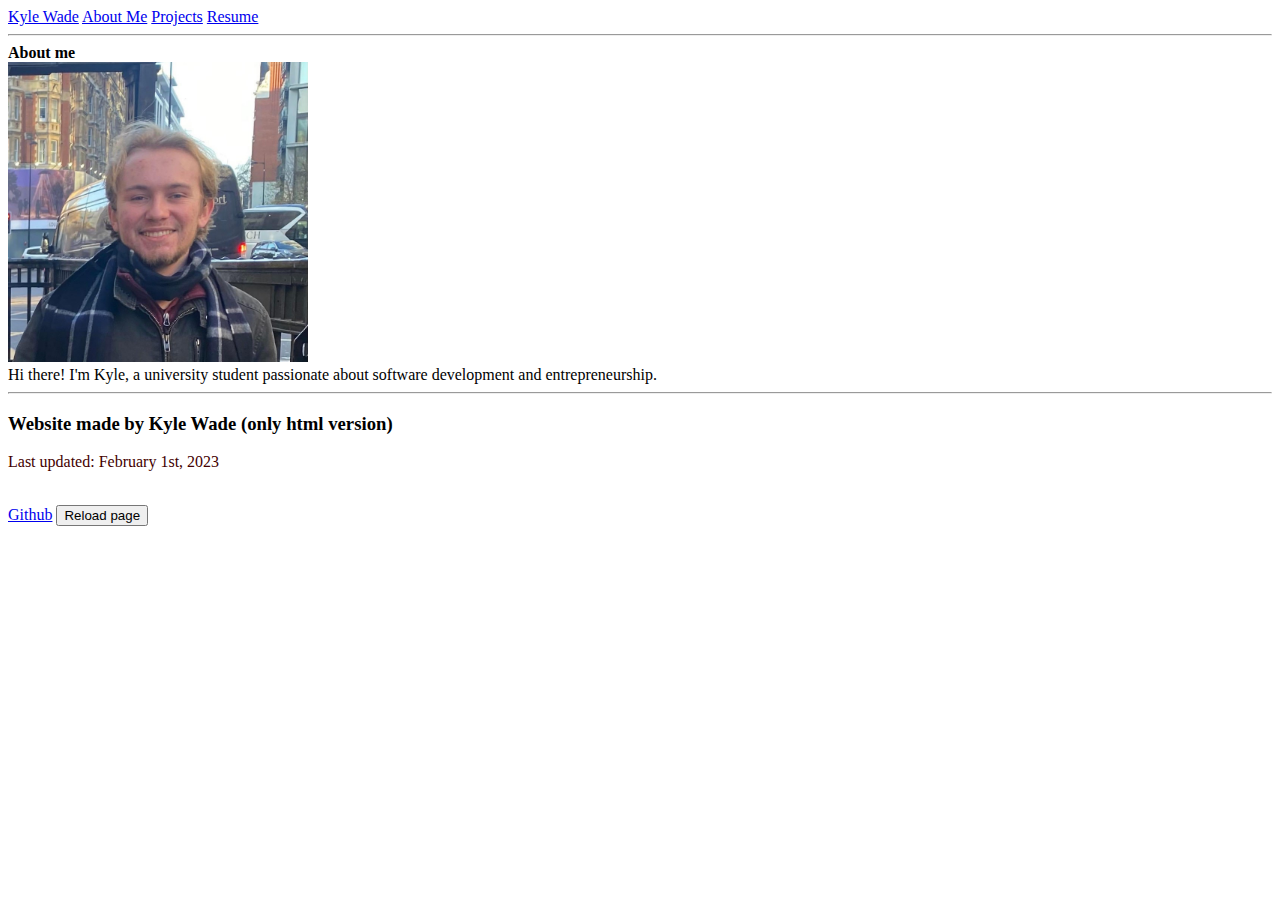
==== about-me.html @ 48b8329c "Included a bunch of elements" ====
<!DOCTYPE html>
<html lang="en">
  <head>
    <meta charset="utf-8" />
    <meta name="description" content="Kyle Wade Website" />
    <meta name="keywords" content="HTML, CSS, JavaScript" />
    <meta name="author" content="Kyle Wade" />
    <meta name="viewport" content="width=device-width, initial-scale=1.0" />
    <link href="../images/favicon.ico" rel="icon" />
    <style>
      h1 {
        color: black;
      }
      h2 {
        color: darkred;
      }
      p {
        color: rgb(67, 0, 0);
      }
    </style>
    <title>Kyle Wade's Website</title>
  </head>
  <body>
    <header>
      <section id="user-info-component">
        <div id="user-info" style="display: none">
          <nav>
            <a href="index.html">Kyle Wade</a>
            <a href="about-me.html">About Me</a>
            <a href="projects.html">Projects</a>
            <a href="https://kyle1373.github.io/kyle-wade-resume/">Resume</a>
          </nav>
          <hr />
        </div>
        <script>
          document.getElementById("user-info").style.display = "block";
        </script>
        <noscript class="error"
          >Error: JavaScript is disabled or blocked.</noscript
        >
      </section>
      <strong>
        About me
      </strong>
    </header>
    <main>
      <img
        src="images/kyle-wade-pfp.png"
        alt="Kyle Wade"
        width="300"
        height="300"
      />
      <aside>
        Hi there! I'm Kyle, a university student passionate about software
        development and entrepreneurship.
      </aside>
    </main>
  </body>
  <footer>
    <span>
      <hr />
      <h3>Website made by Kyle Wade (only html version)</h3>
      <p>Last updated: February 1st, 2023</p>
      <br />
      <a href="https://github.com/kyle1373">Github</a>
      <button onclick="location.reload();">Reload page</button>
    </span>
  </footer>
</html>
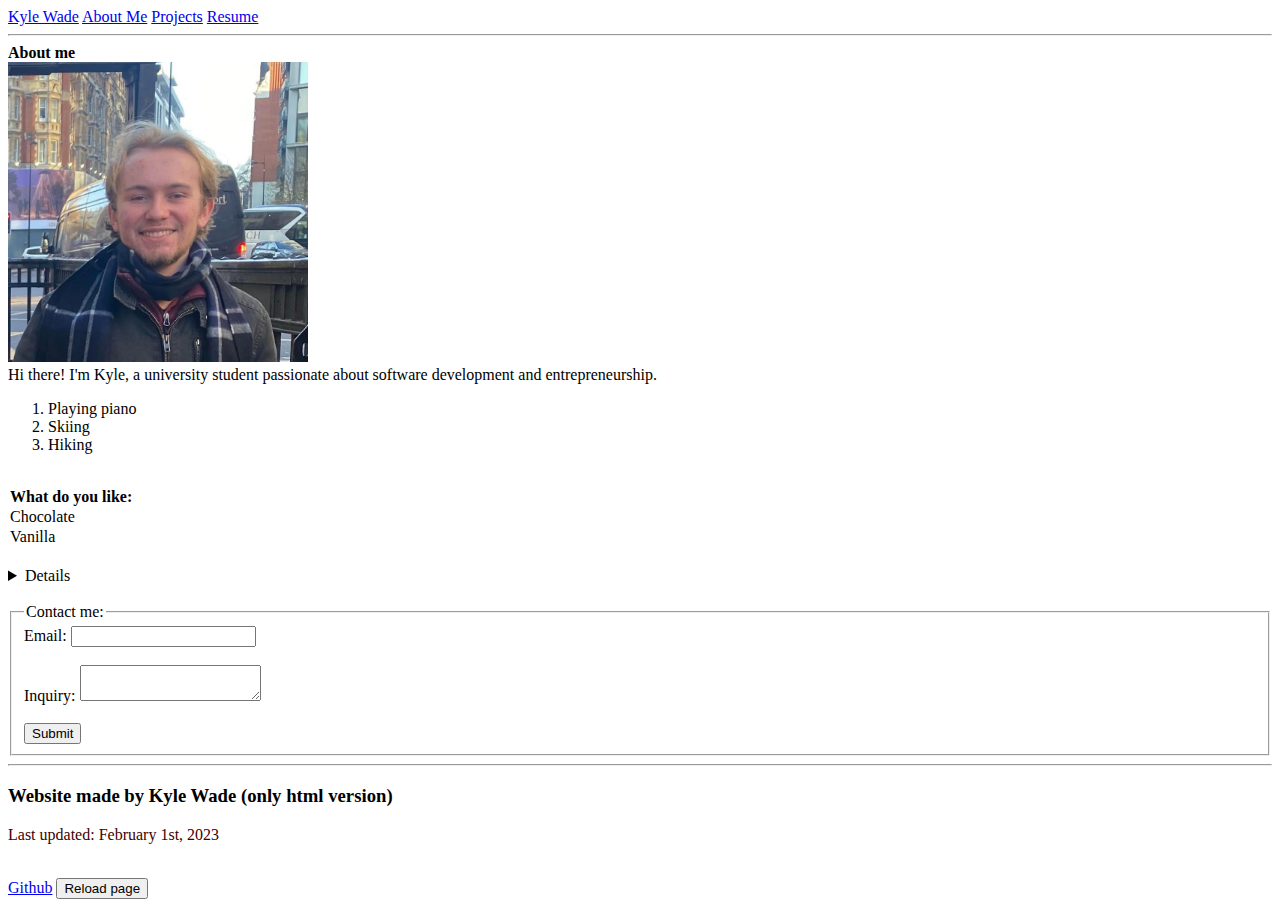
==== commit 7d6de023: "hw2 finished" ====
--- a/about-me.html
+++ b/about-me.html
@@ -39,9 +39,7 @@
           >Error: JavaScript is disabled or blocked.</noscript
         >
       </section>
-      <strong>
-        About me
-      </strong>
+      <strong> About me </strong>
     </header>
     <main>
       <img
@@ -54,6 +52,39 @@
         Hi there! I'm Kyle, a university student passionate about software
         development and entrepreneurship.
       </aside>
+      <ol>
+        <li>Playing piano</li>
+        <li>Skiing</li>
+        <li>Hiking</li>
+      </ol>
+      <br />
+      <optgroup label="What do you like:">
+        <option>Chocolate</option>
+        <option>Vanilla</option>
+      </optgroup>
+      <br />
+      <details>I am a vanilla enjoyer :)</details>
+      <br />
+      <form>
+        <fieldset>
+          <legend>Contact me:</legend>
+          <datalist id="contact-preferences">
+            <select value="Freelance"></select>
+            <select value="Work"></select>
+            <select value="Other"></select>
+          </datalist>
+
+          <label for="email">Email:</label>
+          <input type="email" />
+          <br />
+          <br />
+          <label for="inquiry">Inquiry:</label>
+          <textarea title="inquiry"></textarea>
+          <br />
+          <br />
+          <input type="submit" value="Submit" />
+        </fieldset>
+      </form>
     </main>
   </body>
   <footer>
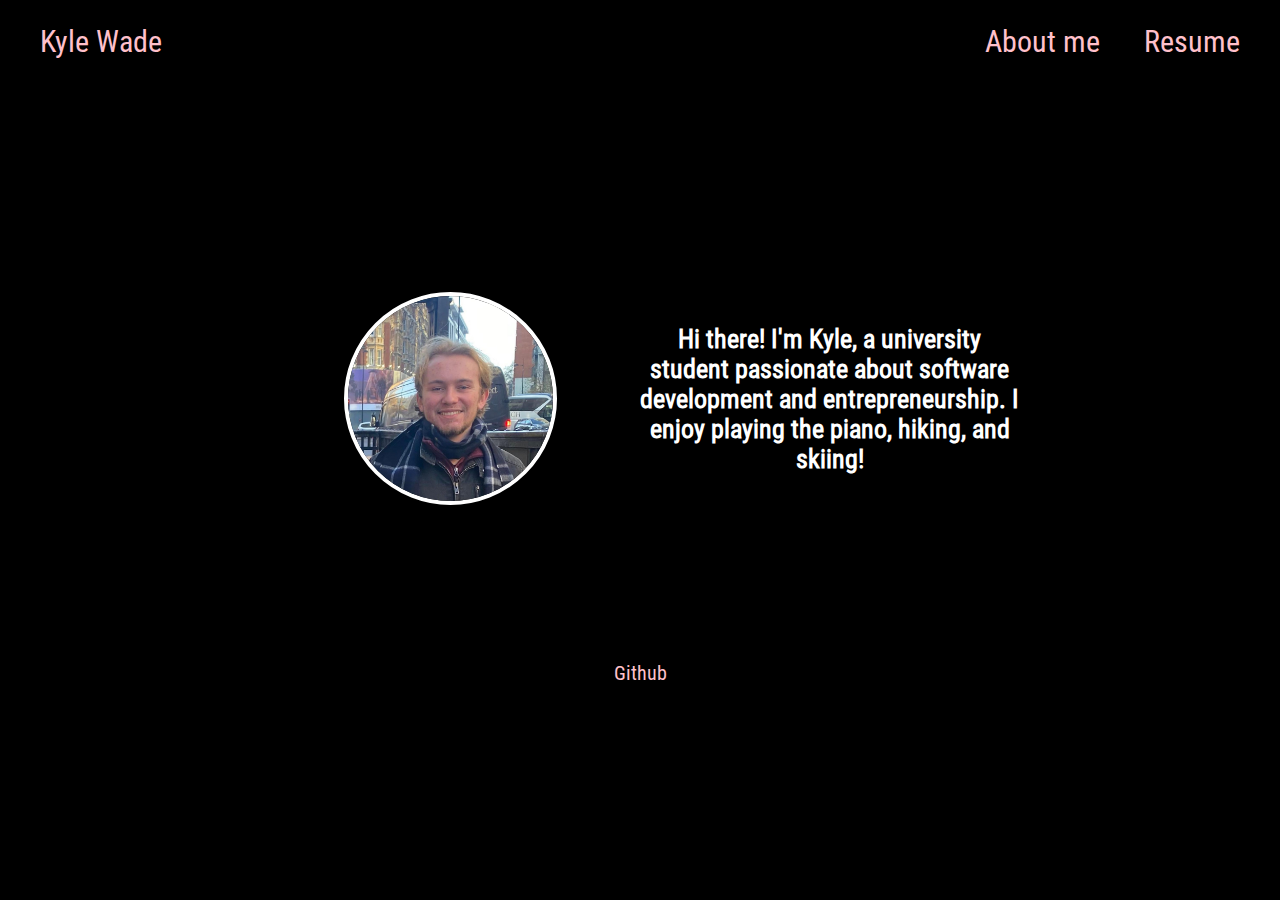
==== commit ca90c191: "Updated with css" ====
--- a/about-me.html
+++ b/about-me.html
@@ -6,95 +6,83 @@
     <meta name="keywords" content="HTML, CSS, JavaScript" />
     <meta name="author" content="Kyle Wade" />
     <meta name="viewport" content="width=device-width, initial-scale=1.0" />
-    <link href="../images/favicon.ico" rel="icon" />
+    <link href="images/favicon.ico" rel="icon" />
+    <link rel="stylesheet" type="text/css" href="styles.css" />
+    <title>Kyle Wade's Website</title>
     <style>
-      h1 {
-        color: black;
+      main {
+        text-align: center;
+        display: flex;
+        justify-content: center;
+        align-items: center;
       }
-      h2 {
-        color: darkred;
+      .information {
+        display: grid;
+        grid-template-columns: repeat(2, 1fr);
+        align-items: center;
+        margin-left: 20%;
+        margin-right: 20%;
       }
-      p {
-        color: rgb(67, 0, 0);
+      h6 {
+        font-family: "RobotoCondensed", sans-serif;
+        color: white;
+        font-size: 2vw;
+      }
+      .profile-picture {
+        border-radius: 180px;
+        border: 4px solid white;
+        margin: auto;
+        width: 16vw;
+        height: 16vw;
       }
     </style>
-    <title>Kyle Wade's Website</title>
   </head>
   <body>
+    <!-- The navbar -->
     <header>
-      <section id="user-info-component">
-        <div id="user-info" style="display: none">
-          <nav>
-            <a href="index.html">Kyle Wade</a>
-            <a href="about-me.html">About Me</a>
-            <a href="projects.html">Projects</a>
-            <a href="https://kyle1373.github.io/kyle-wade-resume/">Resume</a>
-          </nav>
-          <hr />
+      <section>
+        <nav>
+          <ul class="nav-icon">
+            <li><a class="link" href="index.html">Kyle Wade</a></li>
+          </ul>
+          <ul class="nav-options">
+            <li><a class="link" href="about-me.html">About me</a></li>
+            <li>
+              <a
+                class="link"
+                href="https://kyle1373.github.io/kyle-wade-resume/"
+                >Resume</a
+              >
+            </li>
+          </ul>
+        </nav>
+      </section>
+    </header>
+    <!-- Main content. It contains a lot of test tags and an introduction. In the future, this will be more centralized and focused -->
+    <main>
+      <div>
+        <div class="information">
+          <img
+            src="images/kyle-wade-pfp.webp"
+            alt="Kyle Wade"
+            class="profile-picture"
+          />
+          <h6>
+            Hi there! I'm Kyle, a university student passionate about software
+            development and entrepreneurship. I enjoy playing the piano, hiking,
+            and skiing!
+          </h6>
         </div>
-        <script>
-          document.getElementById("user-info").style.display = "block";
-        </script>
-        <noscript class="error"
-          >Error: JavaScript is disabled or blocked.</noscript
-        >
-      </section>
-      <strong> About me </strong>
-    </header>
-    <main>
-      <img
-        src="images/kyle-wade-pfp.png"
-        alt="Kyle Wade"
-        width="300"
-        height="300"
-      />
-      <aside>
-        Hi there! I'm Kyle, a university student passionate about software
-        development and entrepreneurship.
-      </aside>
-      <ol>
-        <li>Playing piano</li>
-        <li>Skiing</li>
-        <li>Hiking</li>
-      </ol>
-      <br />
-      <optgroup label="What do you like:">
-        <option>Chocolate</option>
-        <option>Vanilla</option>
-      </optgroup>
-      <br />
-      <details>I am a vanilla enjoyer :)</details>
-      <br />
-      <form>
-        <fieldset>
-          <legend>Contact me:</legend>
-          <datalist id="contact-preferences">
-            <select value="Freelance"></select>
-            <select value="Work"></select>
-            <select value="Other"></select>
-          </datalist>
+      </div>
+    </main>
 
-          <label for="email">Email:</label>
-          <input type="email" />
-          <br />
-          <br />
-          <label for="inquiry">Inquiry:</label>
-          <textarea title="inquiry"></textarea>
-          <br />
-          <br />
-          <input type="submit" value="Submit" />
-        </fieldset>
-      </form>
-    </main>
+    <!-- These are a bunch of test elements. They are only here because they did not fit elsewhere on the website -->
   </body>
+
+  <!-- Footer of the website. It contains information about my github and a reload page functionality -->
   <footer>
     <span>
-      <hr />
-      <h3>Website made by Kyle Wade (only html version)</h3>
-      <p>Last updated: February 1st, 2023</p>
-      <br />
-      <a href="https://github.com/kyle1373">Github</a>
-      <button onclick="location.reload();">Reload page</button>
+      <a class="link" href="https://github.com/kyle1373">Github</a>
     </span>
   </footer>
 </html>
--- a/styles.css
+++ b/styles.css
@@ -0,0 +1,96 @@
+@font-face {
+  font-family: "RobotoCondensed";
+  src: url("fonts/RobotoCondensed-Regular.ttf");
+}
+
+@font-face {
+  font-family: "RobotoCondensedBold";
+
+  src: url("fonts/RobotoCondensed-Bold.ttf");
+}
+
+@font-face {
+  font-family: "RobotoCondensedItalic";
+
+  src: url("fonts/RobotoCondensed-Italic.ttf");
+}
+
+:root {
+  --main-bg-color: black;
+}
+
+nav {
+  display: table;
+  width: 100%;
+  table-layout: fixed;
+  margin-bottom: 20vw;
+}
+
+nav a {
+  font-family: "RobotoCondensed";
+  font-size: 30px;
+}
+
+nav li {
+  display: inline;
+  margin-right: 40px;
+}
+
+.nav-options {
+  display: inline;
+  position: absolute;
+  right: 0;
+}
+
+.nav-icon {
+  position: absolute;
+  left: 0;
+}
+
+@media (max-width: 400px) {
+  .nav-icon {
+    display: none;
+  }
+}
+
+body {
+  background-color: var(--main-bg-color);
+}
+
+.link {
+  color: pink;
+  transition: color 0.1s ease-in-out;
+  text-decoration: none;
+}
+
+.link:hover {
+  color: purple;
+}
+
+.float {
+  opacity: 1;
+  animation-name: float;
+  animation-duration: 4s;
+  animation-timing-function: ease-in-out;
+  animation-iteration-count: infinite;
+}
+
+@keyframes float {
+  0% {
+    transform: translateY(0);
+  }
+  50% {
+    transform: translateY(-10px);
+  }
+  100% {
+    transform: translateY(0);
+  }
+}
+
+footer {
+  font-family: "RobotoCondensed", sans-serif;
+  margin-top: 10vw;
+  font-size: 20px;
+  text-align: center;
+  border-top-width: 2px;
+}
